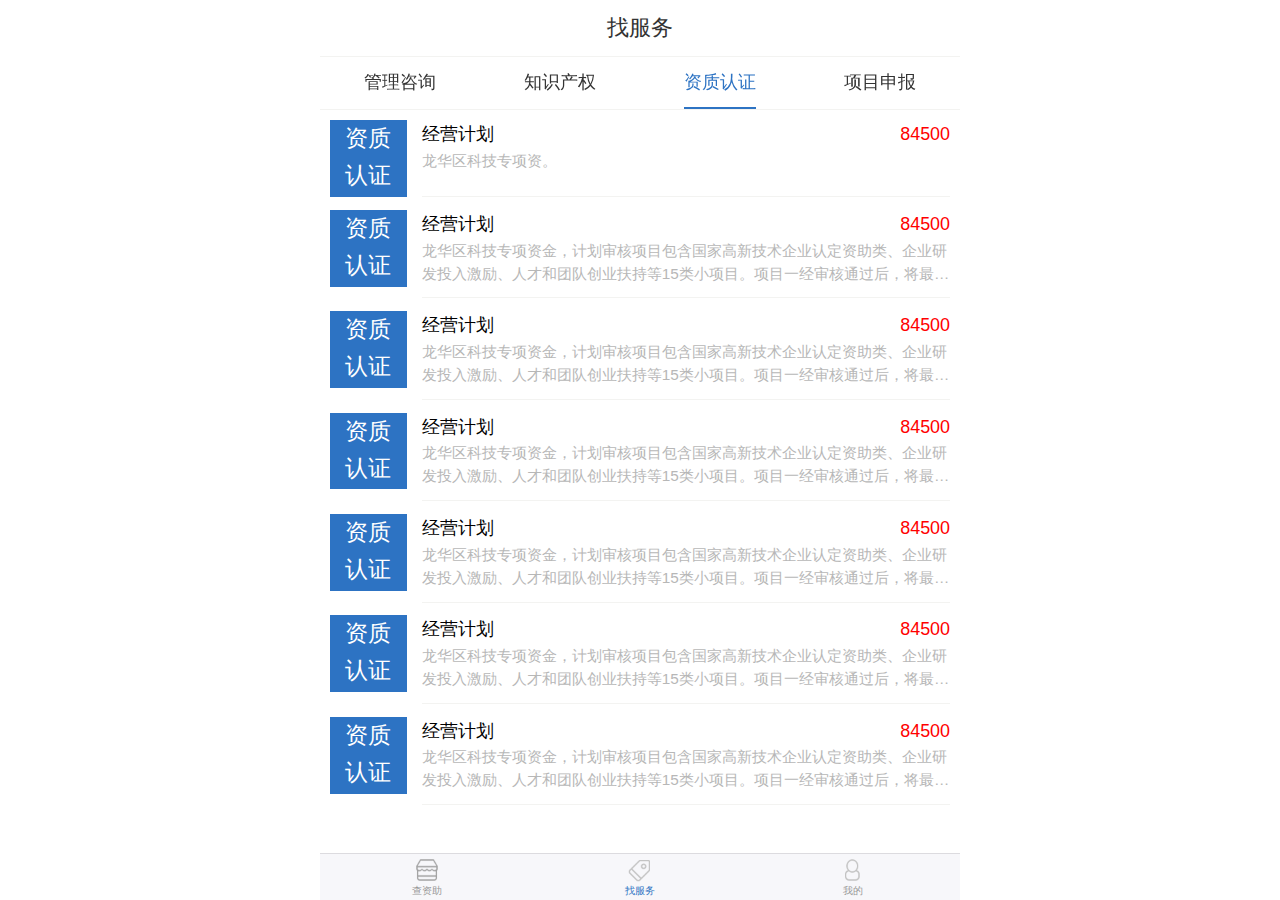
==== views/findServiceAuth.html @ f0bacc20 "f" ====
<html>
  <head>
    <meta charset="utf-8" />
    <meta http-equiv="X-UA-Compatible" content="IE=edge" />
    <title>找服务-资质认证</title>
    <meta name="viewport" content="initial-scale=1, maximum-scale=1" />
    <link rel="shortcut icon" href="/favicon.ico" />
    <meta name="apple-mobile-web-app-capable" content="yes" />
    <meta name="apple-mobile-web-app-status-bar-style" content="black" />

    <link rel="stylesheet" href="../jqweui/weui.min.css" />
    <link rel="stylesheet" href="../jqweui/jquery-weui.min.css" />
    <link rel="stylesheet" href="../swiper/swiper.min.css" />
    <link rel="stylesheet" href="../animate/animate.min.css" />
    <link rel="stylesheet" href="../css/common.css" />
    <link rel="stylesheet" href="../css/findService.css" />
  </head>
  <body ontouchstart>
    <div class="page-group">
      <!-- 你的html代码 -->
      <div class="weui-tab">
        <div class="weui-tab__bd">
          <div class="weui-tab__bd-item weui-tab__bd-item--active">
            <div class="header">找服务</div>
            <div class="swiper-container">
              <div class="swiper-wrapper">
                <div class="swiper-slide"><a href="./findServiceManage.html">管理咨询</a></div>
                <div class="swiper-slide"><a href="./findServiceRight.html">知识产权</a></div>
                <div class="swiper-slide swiper-active"><a href="./findServiceAuth.html">资质认证</a></div>
                <div class="swiper-slide"><a href="./findServiceProgram.html">项目申报</a></div>
              </div>
            </div>
            <!-- swiper标签切换 -->
            <div class="content">
              <div class="content-declare-list">
                <div class="content-declare-card">
                  <div class="content-declare-card-item weui-flex">
                    <div class="content-declare-card-title">资质<br/>认证</div>
                    <div class="weui-flex__item content-declare-card-num">
                      <div class="weui-flex">
                        <div class="weui-flex__item content-declare-card-numL">经营计划</div>
                        <div class="weui-flex__item content-declare-card-numR"><i class="red">84500</i></div>
                      </div>
                      <div class="content-declare-card-desc">
                        龙华区科技专项资。
                      </div>
                    </div>
                  </div>
                </div>
              </div>
              <div class="content-declare-list">
                <div class="content-declare-card">
                  <div class="content-declare-card-item weui-flex">
                    <div class="content-declare-card-title">资质<br/>认证</div>
                    <div class="weui-flex__item content-declare-card-num">
                      <div class="weui-flex">
                        <div class="weui-flex__item content-declare-card-numL">经营计划</div>
                        <div class="weui-flex__item content-declare-card-numR"><i class="red">84500</i></div>
                      </div>
                      <div class="content-declare-card-desc">
                        龙华区科技专项资金，计划审核项目包含国家高新技术企业认定资助类、企业研发投入激励、人才和团队创业扶持等15类小项目。项目一经审核通过后，将最高给予5000万元的资金资助。
                      </div>
                    </div>
                  </div>
                </div>
              </div>
              <div class="content-declare-list">
                <div class="content-declare-card">
                  <div class="content-declare-card-item weui-flex">
                    <div class="content-declare-card-title">资质<br/>认证</div>
                    <div class="weui-flex__item content-declare-card-num">
                      <div class="weui-flex">
                        <div class="weui-flex__item content-declare-card-numL">经营计划</div>
                        <div class="weui-flex__item content-declare-card-numR"><i class="red">84500</i></div>
                      </div>
                      <div class="content-declare-card-desc">
                        龙华区科技专项资金，计划审核项目包含国家高新技术企业认定资助类、企业研发投入激励、人才和团队创业扶持等15类小项目。项目一经审核通过后，将最高给予5000万元的资金资助。
                      </div>
                    </div>
                  </div>
                </div>
              </div>
              <div class="content-declare-list">
                <div class="content-declare-card">
                  <div class="content-declare-card-item weui-flex">
                    <div class="content-declare-card-title">资质<br/>认证</div>
                    <div class="weui-flex__item content-declare-card-num">
                      <div class="weui-flex">
                        <div class="weui-flex__item content-declare-card-numL">经营计划</div>
                        <div class="weui-flex__item content-declare-card-numR"><i class="red">84500</i></div>
                      </div>
                      <div class="content-declare-card-desc">
                        龙华区科技专项资金，计划审核项目包含国家高新技术企业认定资助类、企业研发投入激励、人才和团队创业扶持等15类小项目。项目一经审核通过后，将最高给予5000万元的资金资助。
                      </div>
                    </div>
                  </div>
                </div>
              </div>
              <div class="content-declare-list">
                <div class="content-declare-card">
                  <div class="content-declare-card-item weui-flex">
                    <div class="content-declare-card-title">资质<br/>认证</div>
                    <div class="weui-flex__item content-declare-card-num">
                      <div class="weui-flex">
                        <div class="weui-flex__item content-declare-card-numL">经营计划</div>
                        <div class="weui-flex__item content-declare-card-numR"><i class="red">84500</i></div>
                      </div>
                      <div class="content-declare-card-desc">
                        龙华区科技专项资金，计划审核项目包含国家高新技术企业认定资助类、企业研发投入激励、人才和团队创业扶持等15类小项目。项目一经审核通过后，将最高给予5000万元的资金资助。
                      </div>
                    </div>
                  </div>
                </div>
              </div>
              <div class="content-declare-list">
                <div class="content-declare-card">
                  <div class="content-declare-card-item weui-flex">
                    <div class="content-declare-card-title">资质<br/>认证</div>
                    <div class="weui-flex__item content-declare-card-num">
                      <div class="weui-flex">
                        <div class="weui-flex__item content-declare-card-numL">经营计划</div>
                        <div class="weui-flex__item content-declare-card-numR"><i class="red">84500</i></div>
                      </div>
                      <div class="content-declare-card-desc">
                        龙华区科技专项资金，计划审核项目包含国家高新技术企业认定资助类、企业研发投入激励、人才和团队创业扶持等15类小项目。项目一经审核通过后，将最高给予5000万元的资金资助。
                      </div>
                    </div>
                  </div>
                </div>
              </div>
              <div class="content-declare-list">
                <div class="content-declare-card">
                  <div class="content-declare-card-item weui-flex">
                    <div class="content-declare-card-title">资质<br/>认证</div>
                    <div class="weui-flex__item content-declare-card-num">
                      <div class="weui-flex">
                        <div class="weui-flex__item content-declare-card-numL">经营计划</div>
                        <div class="weui-flex__item content-declare-card-numR"><i class="red">84500</i></div>
                      </div>
                      <div class="content-declare-card-desc">
                        龙华区科技专项资金，计划审核项目包含国家高新技术企业认定资助类、企业研发投入激励、人才和团队创业扶持等15类小项目。项目一经审核通过后，将最高给予5000万元的资金资助。
                      </div>
                    </div>
                  </div>
                </div>
              </div>
            </div>
          </div>
        </div>
        <!-- 底部导航 -->
        <div class="weui-tabbar animated bounceInUp">
          <a href="../index.html" class="weui-tabbar__item">
            <div class="weui-tabbar__icon">
              <img src="../image/nav1.png" alt="" />
            </div>
            <p class="weui-tabbar__label">查资助</p>
          </a>
          <a
            href="javascript:;"
            class="weui-tabbar__item weui-bar__item--on"
          >
            <div class="weui-tabbar__icon">
              <img src="../image/nav4.png" alt="" />
            </div>
            <p class="weui-tabbar__label">找服务</p>
          </a>
          <a href="./me.html" class="weui-tabbar__item">
            <div class="weui-tabbar__icon">
              <img src="../image/nav5.png" alt="" />
            </div>
            <p class="weui-tabbar__label">我的</p>
          </a>
        </div>
      </div>
    </div>
    <!-- 内容详情窗口 -->
    <div id="detail-content" class="weui-popup__container">
      <div class="weui-popup__overlay"></div>
      <div class="weui-popup__modal">
        <!-- 内容 -->
        <h2 class="header">
          <a href="javascript:;" class="header-back"><img class='close-popup' src="../image/back.png" alt=""></a>
          资质认证服务详情
        </h2>
        <div class="service-detail">
          <div class="service-detail-map">
            <img src="../image/findServiceAuth.png" alt="" width="85%"/>
          </div>
          <div class="weui-cells">
            <div class="weui-cell">
              <div class="weui-cell__bd">
                <p>发明专利</p>
              </div>
              <div class="weui-cell__ft">说明文字</div>
            </div>
          </div>
          <h3><i class="red">¥</i><span class="red">8450.00</span> / 件</h3>
          <p class="include-money">( 含官费：¥1450.00 )</p>
        </div>
        <div class="introduce">
          <div class="introduce-title"><span>服务介绍</span></div>
          <p>所谓产品是指工业上能够制造的各种新制品，包括有一定形状和结构的固体、液体、气体之类的物品。所谓方法是指对原料进行加工，制成各种产品的方法。发明专利并不要求它是经过实践证明可以直接应用于工业生产的技术成果，它可以是一项解决技术问题的方案或是一种构思，具有在工业上应用的可能性，但这也不能将这种技术方案或构思与单纯的提出课题、设想相混同，因单纯的课题、设想不具备工业上应用地可能性。</p>
        </div>
        <a href="./me.html" class="weui-btn weui-btn_primary">我要办理</a>
      </div>
    </div>
    <script src="../jqweui/jquery-2.1.4.js"></script>
    <script src="../jqweui/fastclick.js"></script>
    <script>
      $(function() {
        FastClick.attach(document.body)
      })
    </script>
    <script src="../jqweui/jquery-weui.min.js"></script>
    <script src="../swiper/swiper.jquery.min.js"></script>
    <script>        
      var swiper = new Swiper('.swiper-container', {
        slidesPerView: 4,
        spaceBetween: 0,
        freeMode: true
      })        
    </script>
    <script>
      // 点击查看详情
      $('.content-declare-list').click(function(){
        $('#detail-content').popup();
      })
    </script>
  </body>
</html>
---- css/common.css ----
/* 页面最大宽度居中显示 */
body {
  max-width: 640px;
  margin: 0 auto;
}
  
  /* 清除输入框默认样式 */
input[type="text"], textarea {
  -webkit-appearance: none;
  -webkit-border-radius:0;
  border: none;
}
  
input[type="text"]:focus, textarea:focus {
  outline: none;
}

/* 强调数字样式 */
.number {
  font-size: .7rem;
  color: #ff7411;
  font-style: normal;
}

.red {
  font-size: .7rem;
  color: #FF0000;
  font-style: normal;
}

/* 匹配文字样式 */
.matchText {
  color: #2d73c3!important;
}

/* 超出省略号 */
.nowrap {
  text-overflow: ellipsis;
  overflow: hidden;
  white-space: nowrap;
}

/* 水平居左 */
.tal {
  text-align: left;
}

/* 水平居右 */
.tar {
  text-align: right;
}

/* 顶部导航icon样式覆盖 */
.weui-tabbar__icon {
  width: 24px;
  height: 24px;
}

/* 底部导航文字颜色样式覆盖 */
.weui-tabbar__item.weui-bar__item--on .weui-tabbar__label {
  color: #2d73c3;
}

/* 提示窗口中文字样式覆盖 */
.weui-toast_content {
  font-size: .7rem;
}

/* 搜索框样式bug修复 */
.weui-search-bar__box {
  height: auto;
}

.header {
  position: absolute;
  top: 0;
  right: 0;
  left: 0;
  z-index: 10;
  line-height: 2.2rem;
  background-color: #fff;
  font-size: 0.85rem;
  text-align: center;
  color: #333;
}

.header-back, .header-collection {
  position: relative;
}

.header-back img {
  position: absolute;
  left: 10px;
  top: 50%;
  transform: translateY(-50%);
  width: 25px;
}

.header-collection img {
  position: absolute;
  right: 10px;
  top: 50%;
  transform: translateY(-50%);
  width: 25px;
}

.content {
  padding-top: 2.2rem;
  text-align: center;
  background-color: #f3f3f1;
  padding-bottom: 53px;
}

/* 卡片 */
.content-declare-list {
  background-color: #fff;
  padding-top: 3px;
  margin-bottom: 5px;
}

.content-declare-card-item {
  padding: 0 10px;
}

.content-declare-card-item img {
  width: 110px;
  height: 55px;
}

.content-declare-card-num {
  font-size: 0.7rem;
  margin-left: 15px;
}

.content-declare-card-num .content-declare-card-numL {
  text-align: left;
}

.content-declare-card-num .content-declare-card-numR {
  text-align: right;
}

.content-declare-card-desc {
  overflow: hidden;
  text-overflow: ellipsis;
  -webkit-line-clamp: 2;
  line-height: 0.9rem;
  -webkit-box-orient: vertical;
  display: -webkit-box;
  font-size: 0.6rem;
  color: #b7b7b7;
  text-align: left;
}
---- css/findService.css ----
/* swiper样式 */
.swiper-container {
  position: absolute;
  top: 2.2rem;
  width: 100%;
  height: 2rem;
  background-color: #fff;
  font-size: .7rem;
  border-top: 1px solid #f3f3f1;
  border-bottom: 1px solid #f3f3f1;
}

.swiper-container .swiper-slide {
  text-align: center;
}

.swiper-container a {
  position: relative;
  display: inline-block;
  color: #333;
  line-height: 2rem;
}

.swiper-container a:after {
  display: none;
  position: absolute;
  bottom: 0;
  left: 0;
  content: '';
  width: 100%;
  height: 2px;
  background-color: #2d73c3;
  z-index: 999;
}

.swiper-container .swiper-active a {
  color: #2d73c3;
}

.swiper-container .swiper-active a:after {
  display: block;
}

/* 卡片样式调整 */
.content {
  padding-top: 4.2rem;
  background-color: #fff;
}
.content-declare-list {
  padding-top: 0px;
  margin-bottom: 0px;
}

.content-declare-card-num {
  padding-top: .5rem;
  padding-bottom: .5rem;
  border-bottom: 1px solid #f3f3f1;
}

.content-declare-card-title {
  margin-top: .5rem;
  width: 3rem;
  height: 3rem;
  color: #fff;
  background-color: #2d73c3;
  font-size: .9rem;
}

/* 详情内容窗口 */
.service-detail {
  position: relative;
  margin-bottom: 5px;
  padding-top: 2.2rem;
}

.service-detail h3 {
  font-size: .55rem;
  color: #888;
  padding-left: 15px;
  background-color: #fff;
}

.service-detail .weui-cells:after {
  border-bottom: none;
}

.service-detail h3 span {
  font-size: 1rem;
}

.service-detail .include-money {
  background-color: #fff;
  padding-left: 15px;
  color: #888;
  font-size: .55rem;
  padding-bottom: 10px;
}

#detail-content {
  z-index: 501;
}

#detail-content .header {
  position: fixed;
}

.introduce {
  background-color: #fff;
}

.introduce-title {
  line-height: 2rem;
  height: 2rem;
  padding-left: 15px;
  border-bottom: 1px solid #e7e7e7;
  color: #3b3b3b;
  font-size: .68rem;
}

.introduce-title span {
  display: inline-block;
  height: 100%;
  border-bottom: 1px solid #2d73c3;
}

.introduce p {
  line-height: 1.8rem;
  font-size: .68rem;
  color: #333;
  text-indent: 2em;
  padding: 0 15px;
}

#detail-content .weui-btn_primary {
  border-radius: 0;
  background-color: #2d73c3;
  height: 2rem;
  line-height: 2rem;
  font-size: .68rem;
}

.header-back {
  position: absolute;
  top: 50%;
  transform: translateY(-50%);
  left: 0;
  width: 25px;
}

.header-back img {
  width: 100%;
}

.service-detail .service-detail-map {
  text-align: center;
  padding: 1.2rem 0;
}
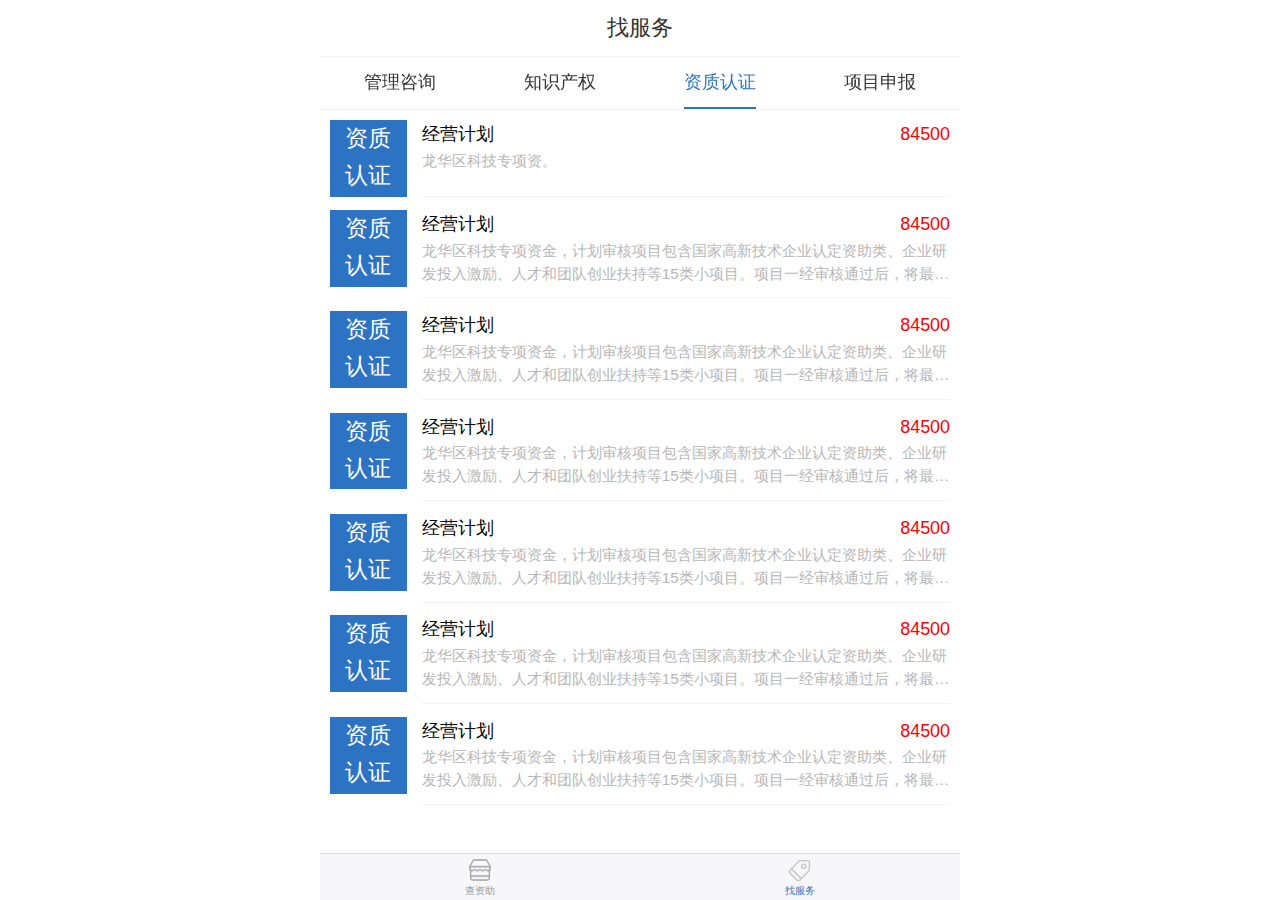
==== commit 1efe03ce: "f" ====
--- a/views/findServiceAuth.html
+++ b/views/findServiceAuth.html
@@ -164,12 +164,12 @@
             </div>
             <p class="weui-tabbar__label">找服务</p>
           </a>
-          <a href="./me.html" class="weui-tabbar__item">
+          <!-- <a href="./me.html" class="weui-tabbar__item">
             <div class="weui-tabbar__icon">
               <img src="../image/nav5.png" alt="" />
             </div>
             <p class="weui-tabbar__label">我的</p>
-          </a>
+          </a> -->
         </div>
       </div>
     </div>
@@ -191,7 +191,9 @@
               <div class="weui-cell__bd">
                 <p>发明专利</p>
               </div>
-              <div class="weui-cell__ft">说明文字</div>
+              <div class="weui-cell__ft">
+                <img width="20px" src="../image/fiveStar.png" alt=""/>
+              </div>
             </div>
           </div>
           <h3><i class="red">¥</i><span class="red">8450.00</span> / 件</h3>
@@ -201,7 +203,7 @@
           <div class="introduce-title"><span>服务介绍</span></div>
           <p>所谓产品是指工业上能够制造的各种新制品，包括有一定形状和结构的固体、液体、气体之类的物品。所谓方法是指对原料进行加工，制成各种产品的方法。发明专利并不要求它是经过实践证明可以直接应用于工业生产的技术成果，它可以是一项解决技术问题的方案或是一种构思，具有在工业上应用的可能性，但这也不能将这种技术方案或构思与单纯的提出课题、设想相混同，因单纯的课题、设想不具备工业上应用地可能性。</p>
         </div>
-        <a href="./me.html" class="weui-btn weui-btn_primary">我要办理</a>
+        <a href="./freeAssessment.html" class="weui-btn weui-btn_primary">我要办理</a>
       </div>
     </div>
     <script src="../jqweui/jquery-2.1.4.js"></script>
